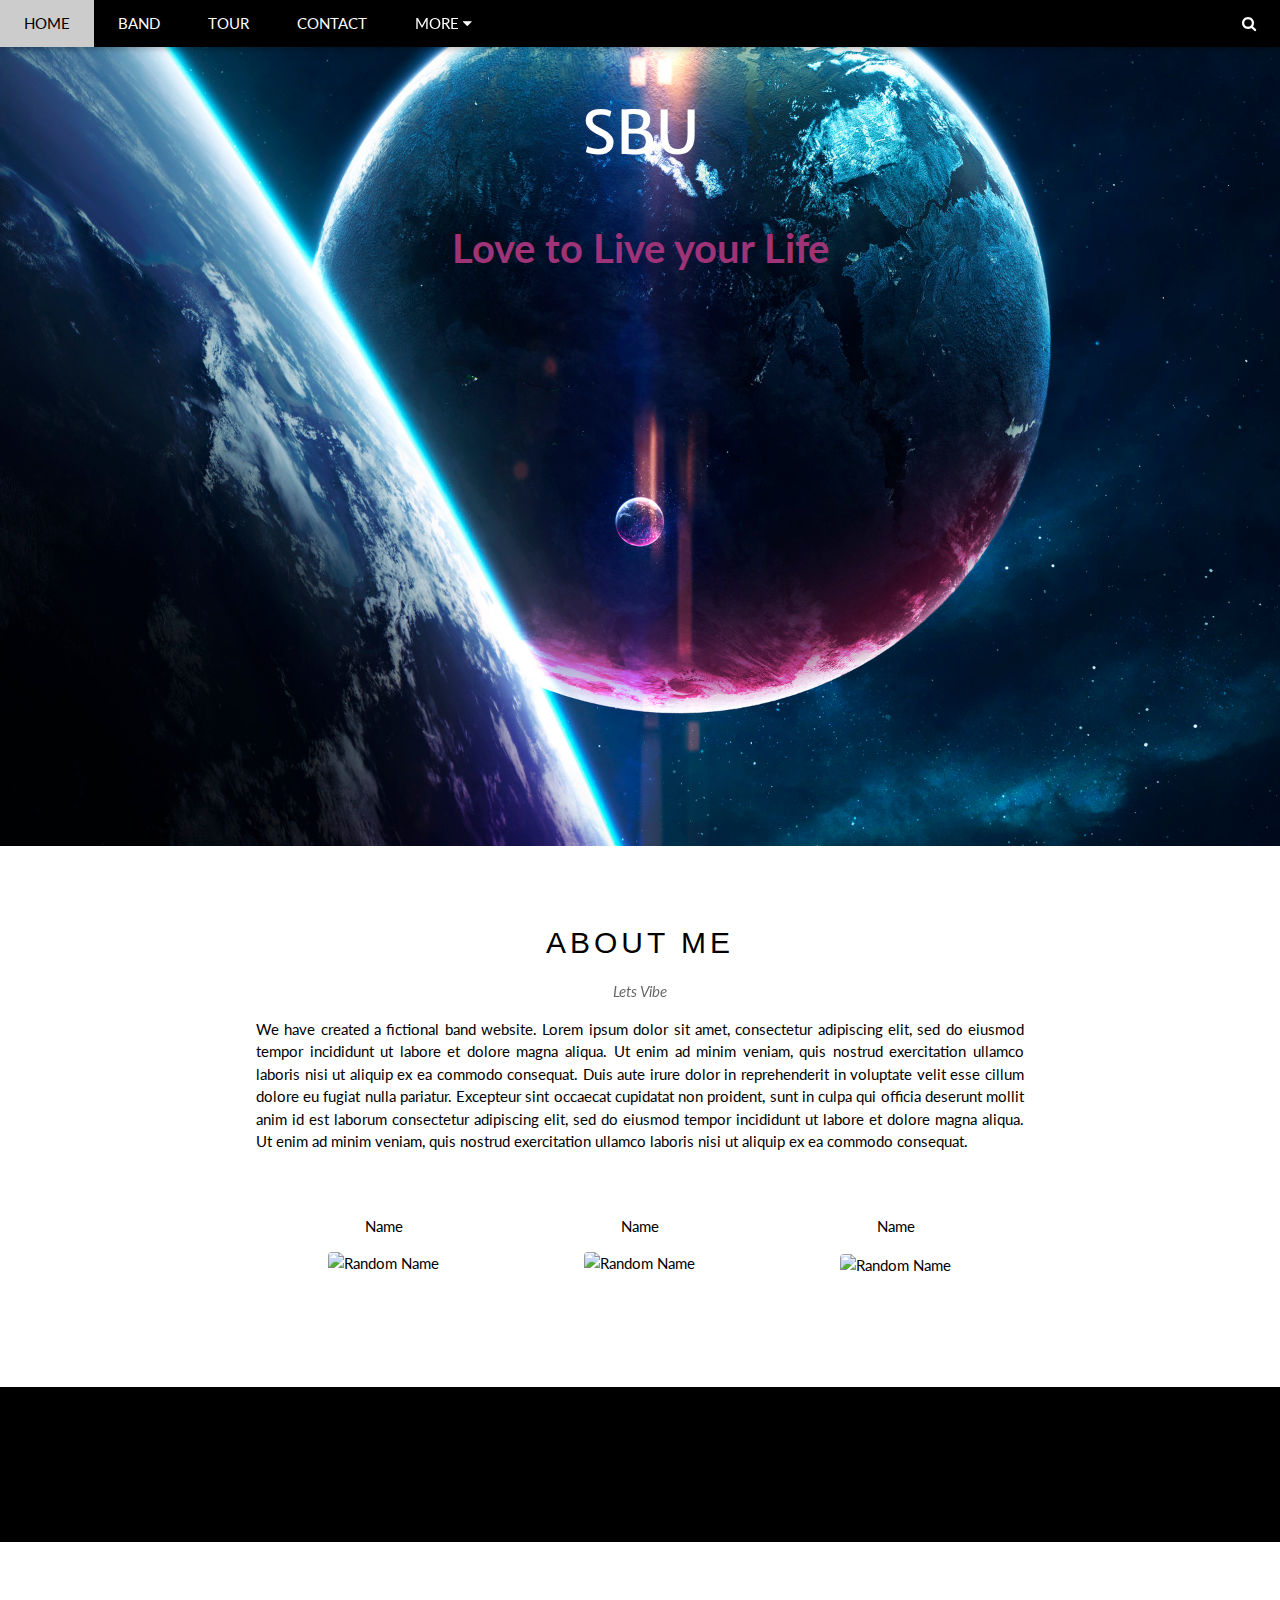
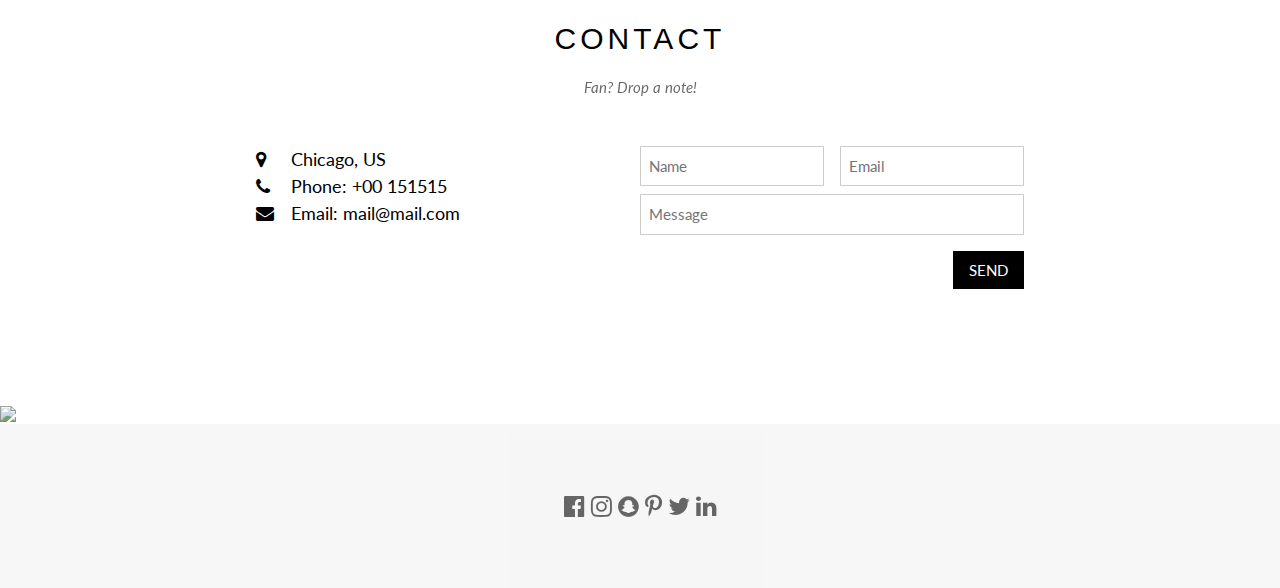
==== index.html @ fea21434 "removed some content" ====
<!DOCTYPE html>
<html>

<head>
    <meta charset="utf-8" />
    <meta http-equiv="X-UA-Compatible" content="IE=edge">
    <title>SBU</title>
    <meta name="viewport" content="width=device-width, initial-scale=1">
    <link rel="stylesheet" href="https://www.w3schools.com/w3css/4/w3.css">
    <link rel="stylesheet" href="https://fonts.googleapis.com/css?family=Lato">
    <link rel="stylesheet" href="https://cdnjs.cloudflare.com/ajax/libs/font-awesome/4.7.0/css/font-awesome.min.css">
    <link href="assets/css/style.css" type="text/css" rel="stylesheet">
    <link href="https://fonts.googleapis.com/css?family=Merriweather+Sans:700i" rel="stylesheet">
    <script src="assets/javascript/sbu.js"></script>
</head>

<body>
    <!-- Navbar -->
    <div class="w3-top">
        <div class="w3-bar w3-black w3-card">
            <a class="w3-bar-item w3-button w3-padding-large w3-hide-medium w3-hide-large w3-right" href="javascript:void(0)"
                onclick="myFunction()" title="Toggle Navigation Menu"><i class="fa fa-bars"></i></a>
            <a href="#" class="w3-bar-item w3-button w3-padding-large">HOME</a>
            <a href="#band" class="w3-bar-item w3-button w3-padding-large w3-hide-small">BAND</a>
            <a href="#tour" class="w3-bar-item w3-button w3-padding-large w3-hide-small">TOUR</a>
            <a href="#contact" class="w3-bar-item w3-button w3-padding-large w3-hide-small">CONTACT</a>
            <div class="w3-dropdown-hover w3-hide-small">
                <button class="w3-padding-large w3-button" title="More">MORE <i class="fa fa-caret-down"></i></button>
                <div class="w3-dropdown-content w3-bar-block w3-card-4">
                    <a href="#" class="w3-bar-item w3-button">Merchandise</a>
                    <a href="#" class="w3-bar-item w3-button">Extras</a>
                    <a href="#" class="w3-bar-item w3-button">Media</a>
                </div>
            </div>
            <a href="javascript:void(0)" class="w3-padding-large w3-hover-red w3-hide-small w3-right"><i class="fa fa-search"></i></a>
        </div>
    </div>

    <!-- Navbar on small screens (remove the onclick attribute if you want the navbar to always show on top of the content when clicking on the links) -->
    <div id="navDemo" class="w3-bar-block w3-black w3-hide w3-hide-large w3-hide-medium w3-top" style="margin-top:46px">
        <a href="#band" class="w3-bar-item w3-button w3-padding-large" onclick="myFunction()">BAND</a>
        <a href="#tour" class="w3-bar-item w3-button w3-padding-large" onclick="myFunction()">TOUR</a>
        <a href="#contact" class="w3-bar-item w3-button w3-padding-large" onclick="myFunction()">CONTACT</a>
        <a href="#" class="w3-bar-item w3-button w3-padding-large" onclick="myFunction()">MERCH</a>
    </div>

    <!-- Page content -->
    <div class="w3-content" style="max-width:100%;margin-top:46px">
        <div class="w3-display-container w3-center">
            <img src="assets/photos/planets.png" style="width:100%;">
            <div class="w3-display-topmiddle w3-container w3-text-white w3-padding-32 w3-hide-small">
                <h1 id="sbu">SBU</h1>
                <p id="love"><b>Love to Live your Life</b></p>
            </div>
        </div>

        <!-- The Band Section -->
        <div class="w3-container w3-content w3-center w3-padding-64" style="max-width:800px" id="band">
            <h2 class="w3-wide">ABOUT ME</h2>
            <p class="w3-opacity"><i>Lets Vibe</i></p>
            <p class="w3-justify">We have created a fictional band website. Lorem ipsum dolor sit amet, consectetur
                adipiscing elit, sed do eiusmod tempor incididunt ut labore et dolore magna aliqua. Ut enim ad minim
                veniam, quis nostrud exercitation ullamco laboris nisi ut aliquip
                ex ea commodo consequat. Duis aute irure dolor in reprehenderit in voluptate velit esse cillum dolore
                eu fugiat nulla pariatur. Excepteur sint occaecat cupidatat non proident, sunt in culpa qui officia
                deserunt mollit anim id est laborum consectetur
                adipiscing elit, sed do eiusmod tempor incididunt ut labore et dolore magna aliqua. Ut enim ad minim
                veniam, quis nostrud exercitation ullamco laboris nisi ut aliquip ex ea commodo consequat.</p>
            <div class="w3-row w3-padding-32">
                <div class="w3-third">
                    <p>Name</p>
                    <img src="/w3images/bandmember.jpg" class="w3-round w3-margin-bottom" alt="Random Name" style="width:60%">
                </div>
                <div class="w3-third">
                    <p>Name</p>
                    <img src="/w3images/bandmember.jpg" class="w3-round w3-margin-bottom" alt="Random Name" style="width:60%">
                </div>
                <div class="w3-third">
                    <p>Name</p>
                    <img src="/w3images/bandmember.jpg" class="w3-round" alt="Random Name" style="width:60%">
                </div>
            </div>
        </div>

        <div class="w3-black"> 
            <div id="video-container">
            <video autoplay loop muted="muted">
                <source id="mp4" src="assets/videos/sbu.mp4" type="video/mp4">
            </video>
        </div>
        </div>
        <!-- end video-container -->

    <!-- The Contact Section -->
    <div class="w3-container w3-content w3-padding-64" style="max-width:800px" id="contact">
        <h2 class="w3-wide w3-center">CONTACT</h2>
        <p class="w3-opacity w3-center"><i>Fan? Drop a note!</i></p>
        <div class="w3-row w3-padding-32">
            <div class="w3-col m6 w3-large w3-margin-bottom">
                <i class="fa fa-map-marker" style="width:30px"></i> Chicago, US<br>
                <i class="fa fa-phone" style="width:30px"></i> Phone: +00 151515<br>
                <i class="fa fa-envelope" style="width:30px"> </i> Email: mail@mail.com<br>
            </div>
            <div class="w3-col m6">
                <form action="/action_page.php" target="_blank">
                    <div class="w3-row-padding" style="margin:0 -16px 8px -16px">
                        <div class="w3-half">
                            <input class="w3-input w3-border" type="text" placeholder="Name" required name="Name">
                        </div>
                        <div class="w3-half">
                            <input class="w3-input w3-border" type="text" placeholder="Email" required name="Email">
                        </div>
                    </div>
                    <input class="w3-input w3-border" type="text" placeholder="Message" required name="Message">
                    <button class="w3-button w3-black w3-section w3-right" type="submit">SEND</button>
                </form>
            </div>
        </div>
    </div>

    <!-- End Page Content -->
    </div>

    <!-- Image of location/map -->
    <img src="/w3images/map.jpg" class="w3-image w3-greyscale-min" style="width:100%">

    <!-- Footer -->
    <footer class="w3-container w3-padding-64 w3-center w3-opacity w3-light-grey w3-xlarge">
        <i class="fa fa-facebook-official w3-hover-opacity"></i>
        <i class="fa fa-instagram w3-hover-opacity"></i>
        <i class="fa fa-snapchat w3-hover-opacity"></i>
        <i class="fa fa-pinterest-p w3-hover-opacity"></i>
        <i class="fa fa-twitter w3-hover-opacity"></i>
        <i class="fa fa-linkedin w3-hover-opacity"></i>
    </footer>
</body>

</html>
---- assets/css/style.css ----
body {font-family: "Lato", sans-serif}

#sbu
{
    font-family: 'Merriweather Sans', sans-serif;
    font-size: 60px
}
#love
{
    color:#9e3477;
    font-size: 40px;
}
#video-container {
    top:0%;
    left:0%;
    height:auto;
    width:100%;
    overflow: hidden;
    position: relative;
}
video {
    position: inherit;
    z-index:0;
        width: 100%;
}
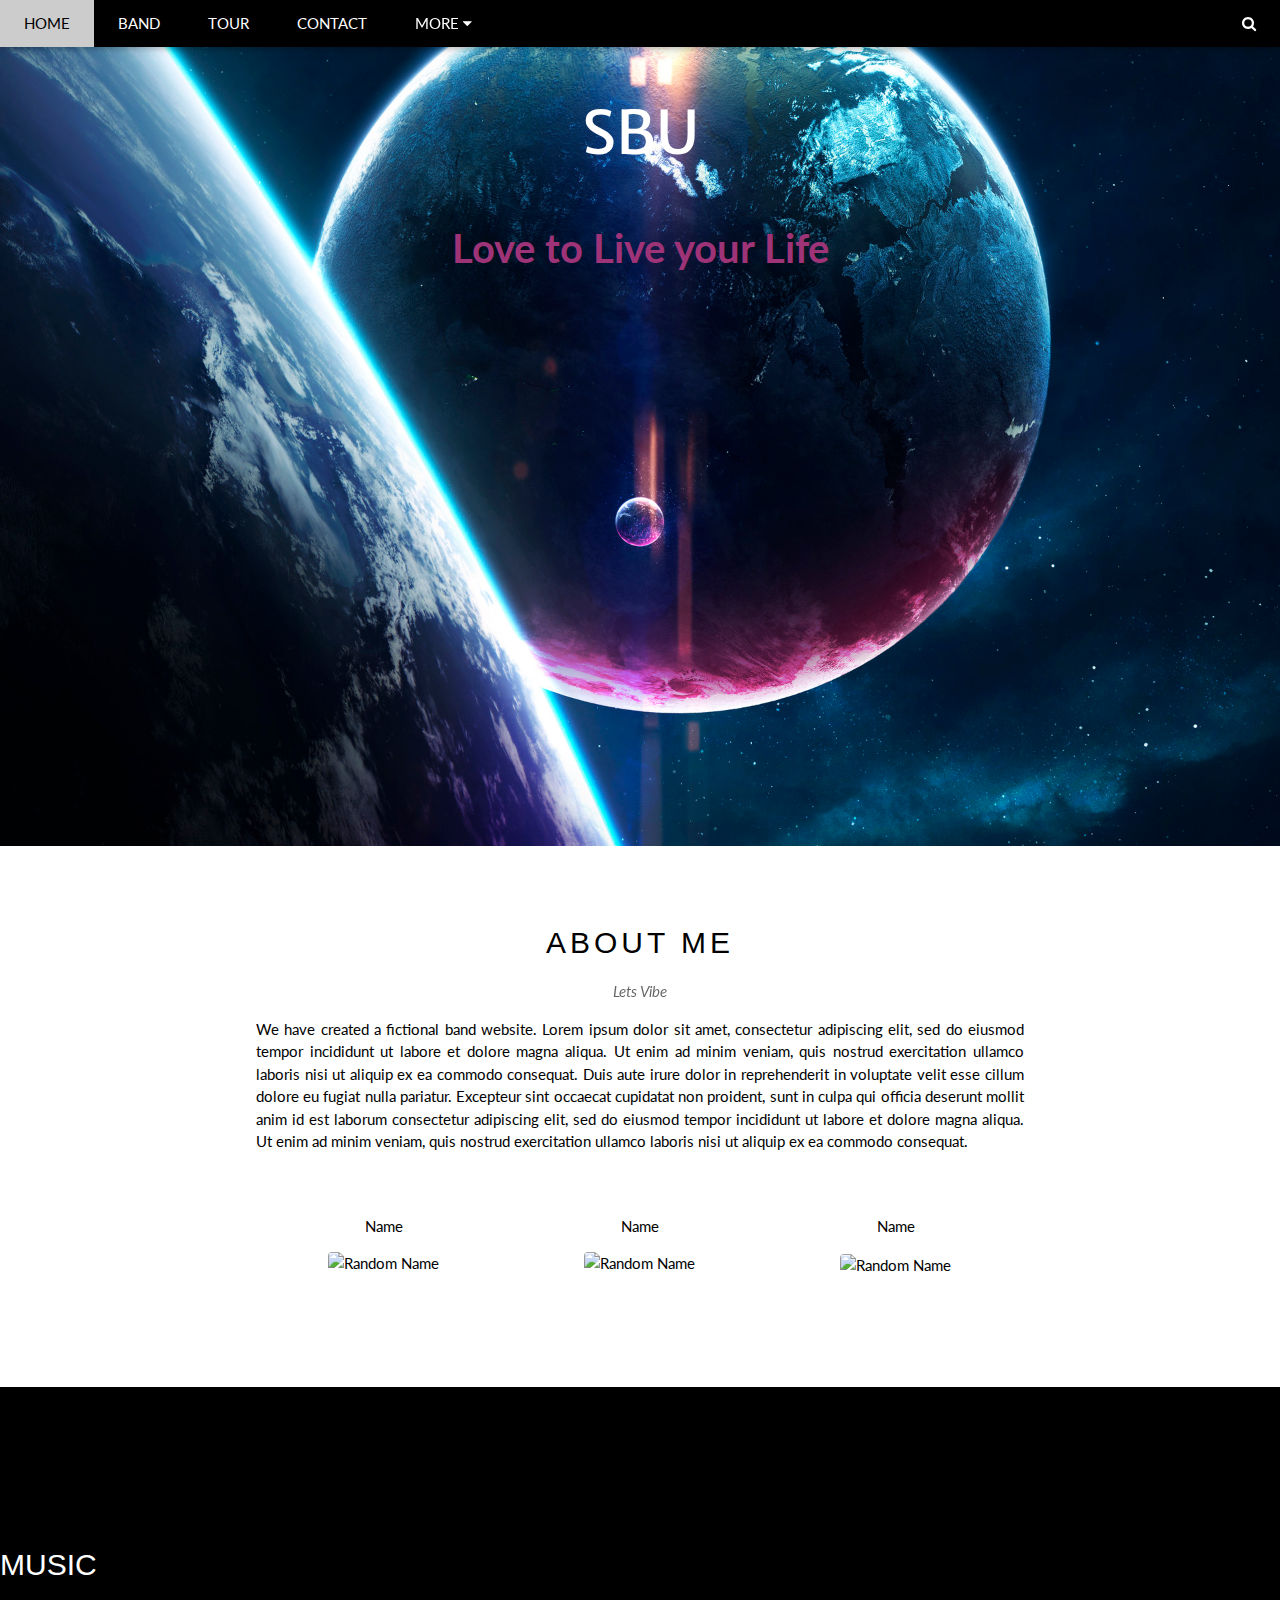
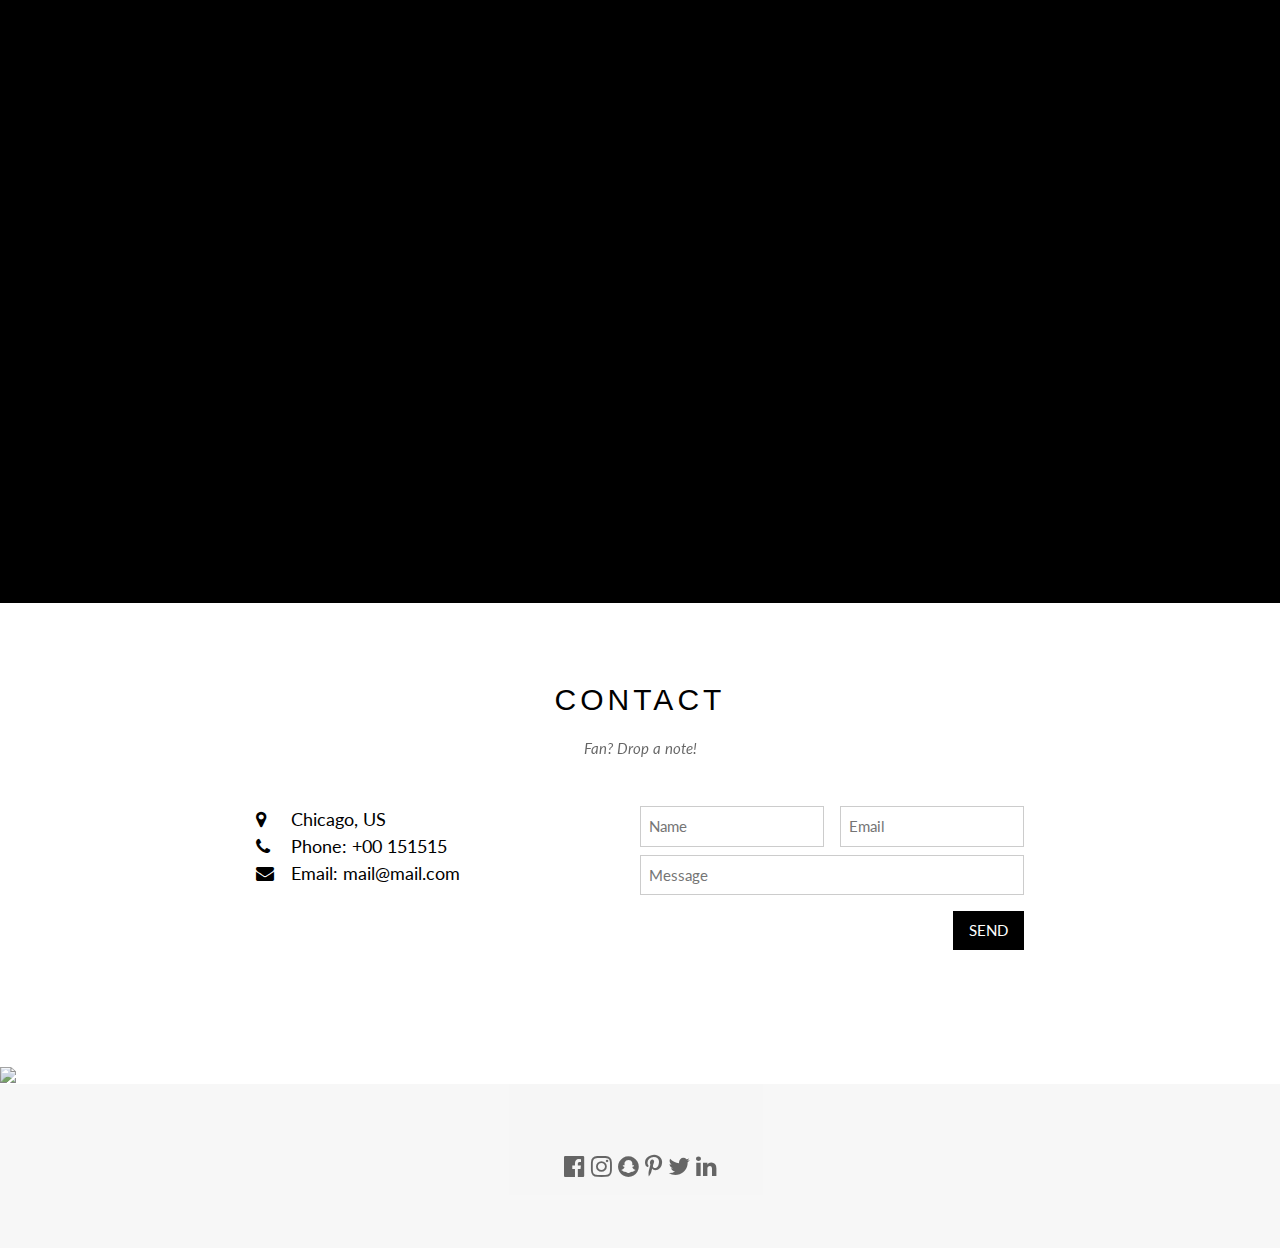
==== commit fcd28fc7: "added soundcloud" ====
--- a/index.html
+++ b/index.html
@@ -90,7 +90,13 @@
         </div>
         </div>
         <!-- end video-container -->
-
+    <!--Music-->
+    <div class="w3-black" id="cloud-container">
+    <div class="soundcloud">
+        <h2>MUSIC</h2>
+        <iframe width="100%" height="600" scrolling="no" frameborder="no" allow="autoplay" style="float:middle" src="https://w.soundcloud.com/player/?url=https%3A//api.soundcloud.com/users/2488060&color=%237a15ab&auto_play=false&hide_related=false&show_comments=true&show_user=true&show_reposts=false&show_teaser=true&visual=true"></iframe>
+    </div>
+</div>
     <!-- The Contact Section -->
     <div class="w3-container w3-content w3-padding-64" style="max-width:800px" id="contact">
         <h2 class="w3-wide w3-center">CONTACT</h2>
--- a/assets/css/style.css
+++ b/assets/css/style.css
@@ -20,6 +20,19 @@
 }
 video {
     position: inherit;
-    z-index:0;
+    z-index: 0;
         width: 100%;
 }
+#cloud-container {
+    background-color: black;
+    width: 100%;
+    margin-top: -10px;
+    top: 50%;
+    left: 50%;
+}
+.soundcloud {
+    z-index: 0;
+    width: 50%;
+
+}
+
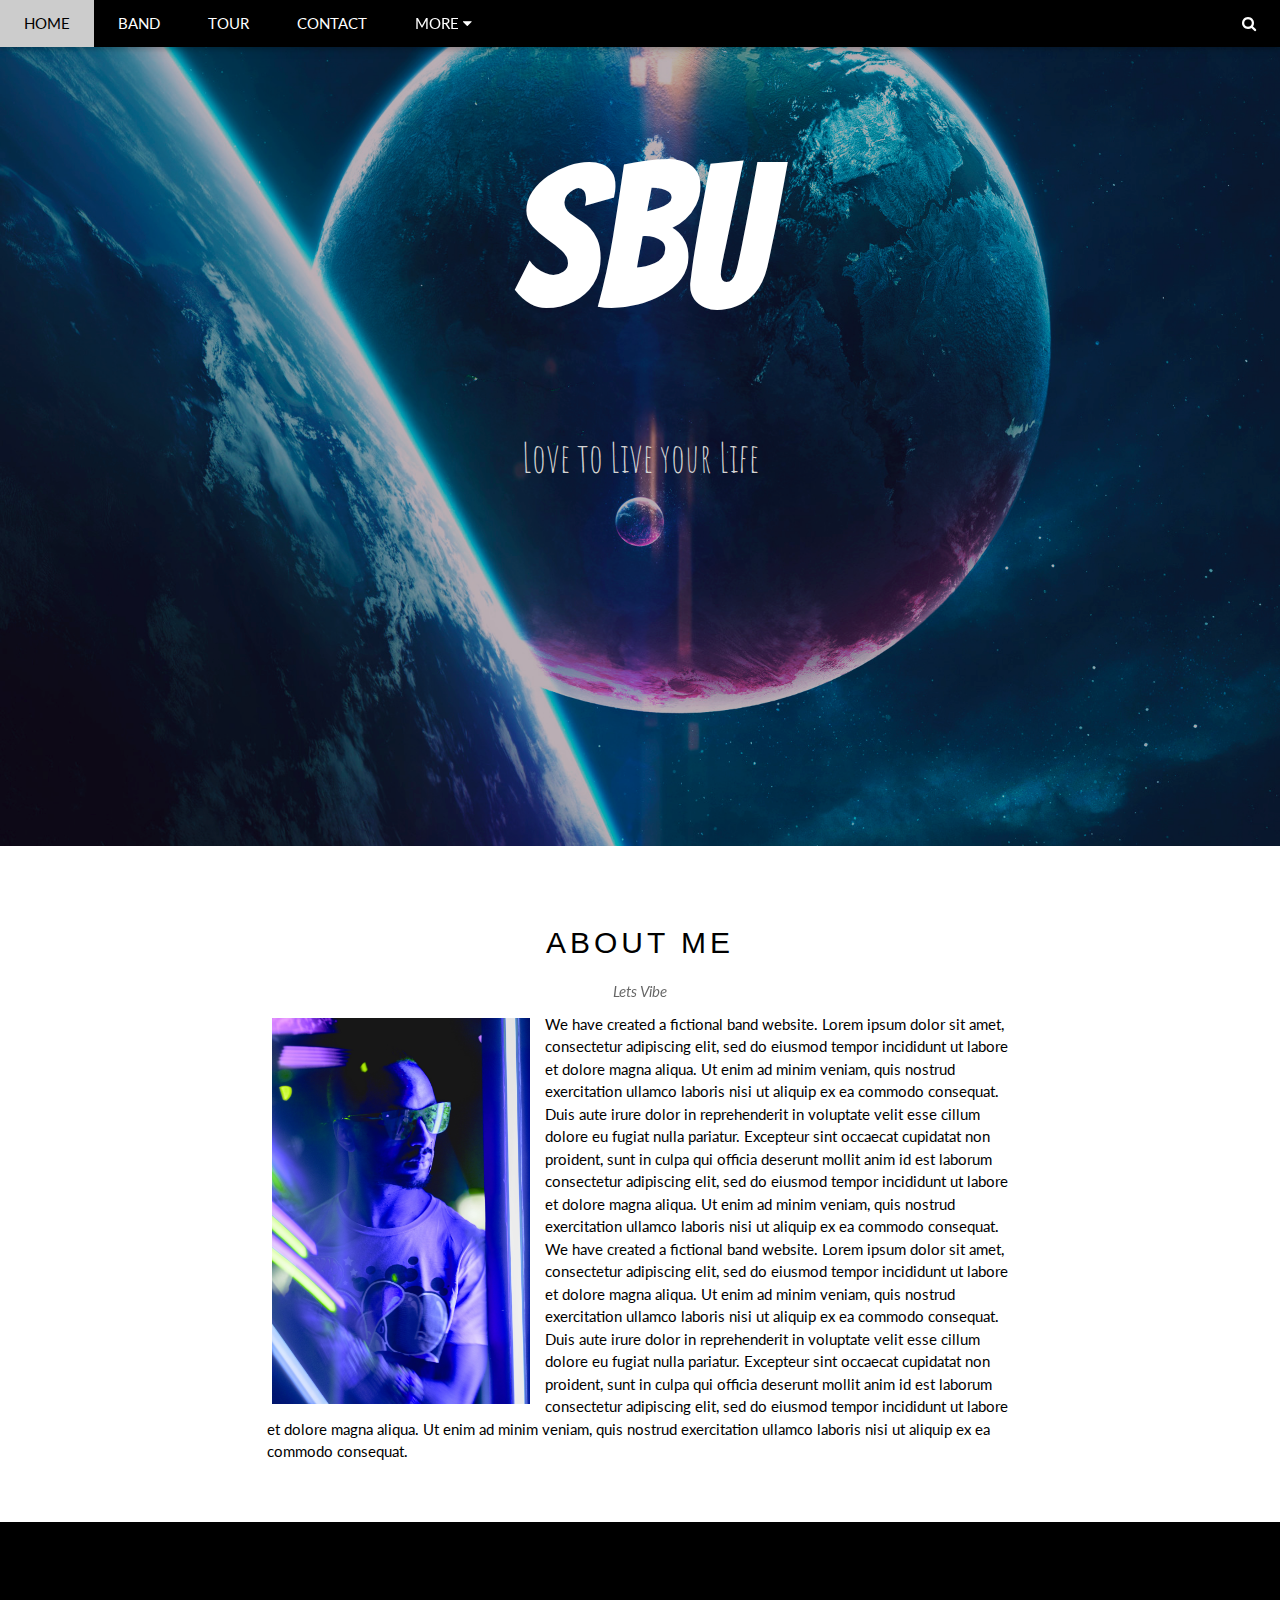
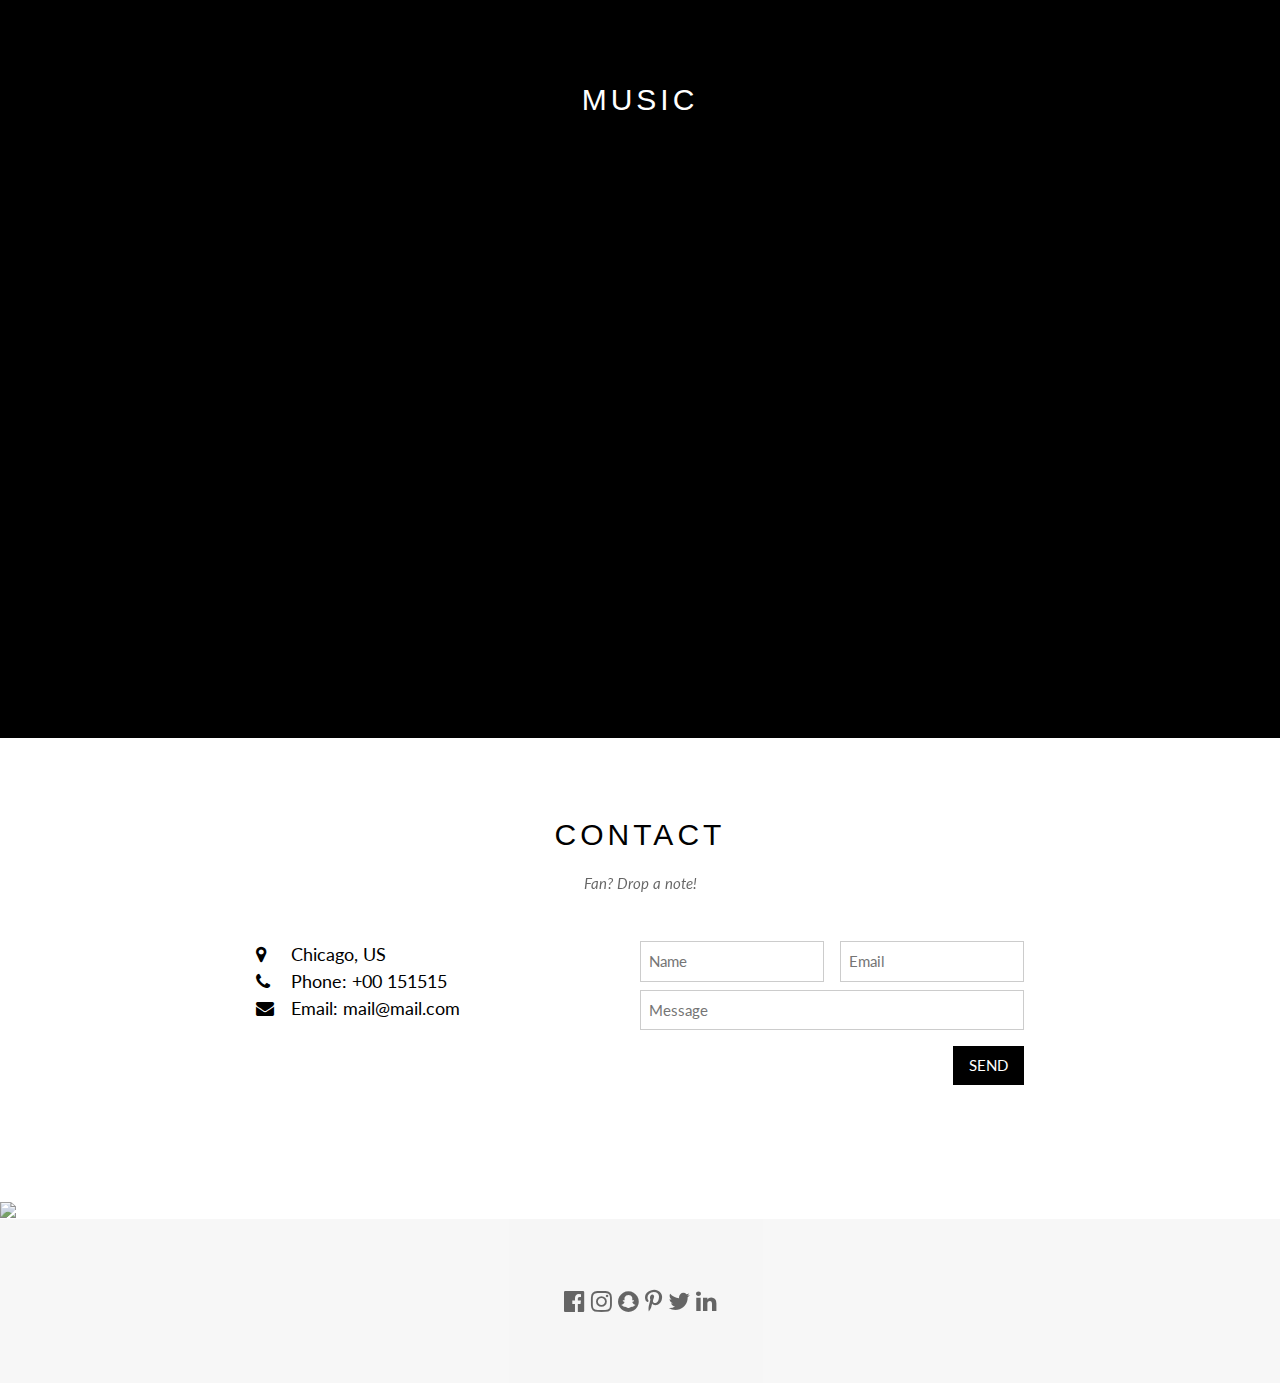
==== commit cdd217fd: "Typography and flexbox added" ====
--- a/index.html
+++ b/index.html
@@ -9,8 +9,8 @@
     <link rel="stylesheet" href="https://www.w3schools.com/w3css/4/w3.css">
     <link rel="stylesheet" href="https://fonts.googleapis.com/css?family=Lato">
     <link rel="stylesheet" href="https://cdnjs.cloudflare.com/ajax/libs/font-awesome/4.7.0/css/font-awesome.min.css">
+    <link href="https://fonts.googleapis.com/css?family=Amatic+SC|Bangers" rel="stylesheet">
     <link href="assets/css/style.css" type="text/css" rel="stylesheet">
-    <link href="https://fonts.googleapis.com/css?family=Merriweather+Sans:700i" rel="stylesheet">
     <script src="assets/javascript/sbu.js"></script>
 </head>
 
@@ -44,87 +44,91 @@
         <a href="#" class="w3-bar-item w3-button w3-padding-large" onclick="myFunction()">MERCH</a>
     </div>
 
-    <!-- Page content -->
+    <!--Jumbotron Photo-->
     <div class="w3-content" style="max-width:100%;margin-top:46px">
         <div class="w3-display-container w3-center">
-            <img src="assets/photos/planets.png" style="width:100%;">
+            <img src="assets/photos/planets2.png" style="width:100%">
             <div class="w3-display-topmiddle w3-container w3-text-white w3-padding-32 w3-hide-small">
                 <h1 id="sbu">SBU</h1>
-                <p id="love"><b>Love to Live your Life</b></p>
+                <p id="love">Love to Live your Life</p>
             </div>
         </div>
 
-        <!-- The Band Section -->
-        <div class="w3-container w3-content w3-center w3-padding-64" style="max-width:800px" id="band">
-            <h2 class="w3-wide">ABOUT ME</h2>
-            <p class="w3-opacity"><i>Lets Vibe</i></p>
-            <p class="w3-justify">We have created a fictional band website. Lorem ipsum dolor sit amet, consectetur
-                adipiscing elit, sed do eiusmod tempor incididunt ut labore et dolore magna aliqua. Ut enim ad minim
-                veniam, quis nostrud exercitation ullamco laboris nisi ut aliquip
-                ex ea commodo consequat. Duis aute irure dolor in reprehenderit in voluptate velit esse cillum dolore
-                eu fugiat nulla pariatur. Excepteur sint occaecat cupidatat non proident, sunt in culpa qui officia
-                deserunt mollit anim id est laborum consectetur
-                adipiscing elit, sed do eiusmod tempor incididunt ut labore et dolore magna aliqua. Ut enim ad minim
-                veniam, quis nostrud exercitation ullamco laboris nisi ut aliquip ex ea commodo consequat.</p>
+        <!-- About Me section -->
+        <div class="w3-container w3-content w3-padding-64" style="max-width:800px" id="band">
+            <h2 class="w3-wide w3-center">ABOUT ME</h2>
+            <p class="w3-opacity w3-center"><i>Lets Vibe</i></p>
+            <div class="w3-container" id="bio">
+                <img src="assets/photos/sbu.png" id="sbu-photo" style="width:35%">
+                <p class="bio">We have created a fictional band website. Lorem ipsum dolor sit amet, consectetur
+                    adipiscing elit, sed do eiusmod tempor incididunt ut labore et dolore magna aliqua. Ut enim ad
+                    minim
+                    veniam, quis nostrud exercitation ullamco laboris nisi ut aliquip
+                    ex ea commodo consequat. Duis aute irure dolor in reprehenderit in voluptate velit esse cillum
+                    dolore
+                    eu fugiat nulla pariatur. Excepteur sint occaecat cupidatat non proident, sunt in culpa qui officia
+                    deserunt mollit anim id est laborum consectetur
+                    adipiscing elit, sed do eiusmod tempor incididunt ut labore et dolore magna aliqua. Ut enim ad
+                    minim
+                    veniam, quis nostrud exercitation ullamco laboris nisi ut aliquip ex ea commodo consequat. We have created a fictional band website. Lorem ipsum dolor sit amet, consectetur
+                    adipiscing elit, sed do eiusmod tempor incididunt ut labore et dolore magna aliqua. Ut enim ad
+                    minim
+                    veniam, quis nostrud exercitation ullamco laboris nisi ut aliquip
+                    ex ea commodo consequat. Duis aute irure dolor in reprehenderit in voluptate velit esse cillum
+                    dolore
+                    eu fugiat nulla pariatur. Excepteur sint occaecat cupidatat non proident, sunt in culpa qui officia
+                    deserunt mollit anim id est laborum consectetur
+                    adipiscing elit, sed do eiusmod tempor incididunt ut labore et dolore magna aliqua. Ut enim ad
+                    minim
+                    veniam, quis nostrud exercitation ullamco laboris nisi ut aliquip ex ea commodo consequat.</p>
+            </div>
+        </div>
+
+<!--Video Section-->
+        <div class="w3-black">
+            <div id="video-container">
+                <video autoplay loop muted="muted">
+                    <source id="mp4" src="assets/videos/sbu.mp4" type="video/mp4">
+                </video>
+            </div>
+        </div>
+        <!-- end video-container -->
+        <!--Music-->
+        <div class="w3-black" id="cloud-container">
+            <div class="w3-center soundcloud">
+                <h2 class="w3-wide">MUSIC</h2>
+                <iframe width="100%" height="600" scrolling="no" frameborder="no" allow="autoplay" src="https://w.soundcloud.com/player/?url=https%3A//api.soundcloud.com/users/2488060&color=%237a15ab&auto_play=false&hide_related=false&show_comments=true&show_user=true&show_reposts=false&show_teaser=true&visual=true"
+                    style="float:middle"></iframe>
+            </div>
+        </div>
+        <!-- The Contact Section -->
+        <div class="w3-container w3-content w3-padding-64" style="max-width:800px" id="contact">
+            <h2 class="w3-wide w3-center">CONTACT</h2>
+            <p class="w3-opacity w3-center"><i>Fan? Drop a note!</i></p>
             <div class="w3-row w3-padding-32">
-                <div class="w3-third">
-                    <p>Name</p>
-                    <img src="/w3images/bandmember.jpg" class="w3-round w3-margin-bottom" alt="Random Name" style="width:60%">
+                <div class="w3-col m6 w3-large w3-margin-bottom">
+                    <i class="fa fa-map-marker" style="width:30px"></i> Chicago, US<br>
+                    <i class="fa fa-phone" style="width:30px"></i> Phone: +00 151515<br>
+                    <i class="fa fa-envelope" style="width:30px"> </i> Email: mail@mail.com<br>
                 </div>
-                <div class="w3-third">
-                    <p>Name</p>
-                    <img src="/w3images/bandmember.jpg" class="w3-round w3-margin-bottom" alt="Random Name" style="width:60%">
-                </div>
-                <div class="w3-third">
-                    <p>Name</p>
-                    <img src="/w3images/bandmember.jpg" class="w3-round" alt="Random Name" style="width:60%">
+                <div class="w3-col m6">
+                    <form action="/action_page.php" target="_blank">
+                        <div class="w3-row-padding" style="margin:0 -16px 8px -16px">
+                            <div class="w3-half">
+                                <input class="w3-input w3-border" type="text" placeholder="Name" required name="Name">
+                            </div>
+                            <div class="w3-half">
+                                <input class="w3-input w3-border" type="text" placeholder="Email" required name="Email">
+                            </div>
+                        </div>
+                        <input class="w3-input w3-border" type="text" placeholder="Message" required name="Message">
+                        <button class="w3-button w3-black w3-section w3-right" type="submit">SEND</button>
+                    </form>
                 </div>
             </div>
         </div>
 
-        <div class="w3-black"> 
-            <div id="video-container">
-            <video autoplay loop muted="muted">
-                <source id="mp4" src="assets/videos/sbu.mp4" type="video/mp4">
-            </video>
-        </div>
-        </div>
-        <!-- end video-container -->
-    <!--Music-->
-    <div class="w3-black" id="cloud-container">
-    <div class="soundcloud">
-        <h2>MUSIC</h2>
-        <iframe width="100%" height="600" scrolling="no" frameborder="no" allow="autoplay" style="float:middle" src="https://w.soundcloud.com/player/?url=https%3A//api.soundcloud.com/users/2488060&color=%237a15ab&auto_play=false&hide_related=false&show_comments=true&show_user=true&show_reposts=false&show_teaser=true&visual=true"></iframe>
-    </div>
-</div>
-    <!-- The Contact Section -->
-    <div class="w3-container w3-content w3-padding-64" style="max-width:800px" id="contact">
-        <h2 class="w3-wide w3-center">CONTACT</h2>
-        <p class="w3-opacity w3-center"><i>Fan? Drop a note!</i></p>
-        <div class="w3-row w3-padding-32">
-            <div class="w3-col m6 w3-large w3-margin-bottom">
-                <i class="fa fa-map-marker" style="width:30px"></i> Chicago, US<br>
-                <i class="fa fa-phone" style="width:30px"></i> Phone: +00 151515<br>
-                <i class="fa fa-envelope" style="width:30px"> </i> Email: mail@mail.com<br>
-            </div>
-            <div class="w3-col m6">
-                <form action="/action_page.php" target="_blank">
-                    <div class="w3-row-padding" style="margin:0 -16px 8px -16px">
-                        <div class="w3-half">
-                            <input class="w3-input w3-border" type="text" placeholder="Name" required name="Name">
-                        </div>
-                        <div class="w3-half">
-                            <input class="w3-input w3-border" type="text" placeholder="Email" required name="Email">
-                        </div>
-                    </div>
-                    <input class="w3-input w3-border" type="text" placeholder="Message" required name="Message">
-                    <button class="w3-button w3-black w3-section w3-right" type="submit">SEND</button>
-                </form>
-            </div>
-        </div>
-    </div>
-
-    <!-- End Page Content -->
+        <!-- End Page Content -->
     </div>
 
     <!-- Image of location/map -->
--- a/assets/css/style.css
+++ b/assets/css/style.css
@@ -2,13 +2,22 @@
 
 #sbu
 {
-    font-family: 'Merriweather Sans', sans-serif;
-    font-size: 60px
+    font-size: 200px;
+    font-family: 'Bangers', cursive;
 }
 #love
 {
-    color:#9e3477;
+    color:lightgray;
+    font-family: 'Amatic SC', cursive;
     font-size: 40px;
+}
+
+#sbu-photo{
+    float:left;
+    margin-right:15px;
+}
+.bio {
+    margin:-5px;
 }
 #video-container {
     top:0%;
@@ -29,10 +38,12 @@
     margin-top: -10px;
     top: 50%;
     left: 50%;
+    display:flex;
+    justify-content: center;
+
 }
 .soundcloud {
     z-index: 0;
     width: 50%;
-
 }
 
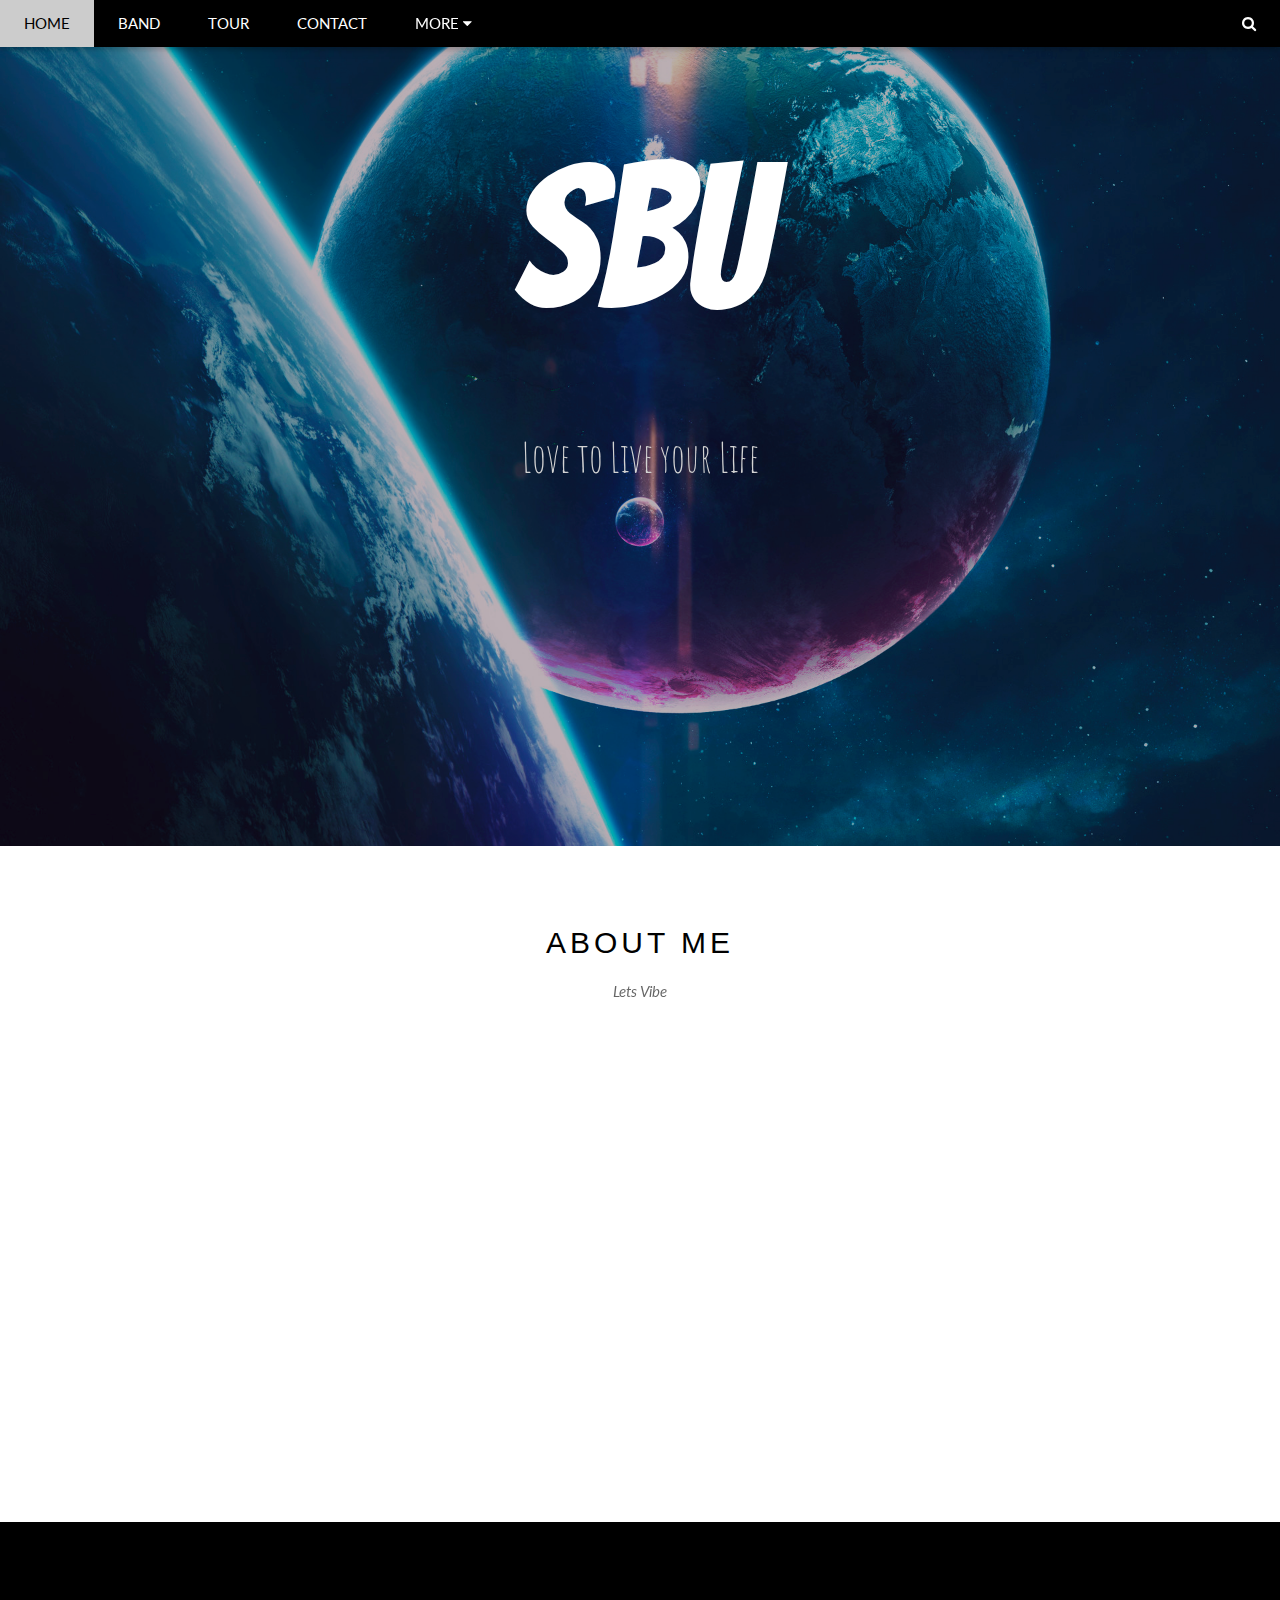
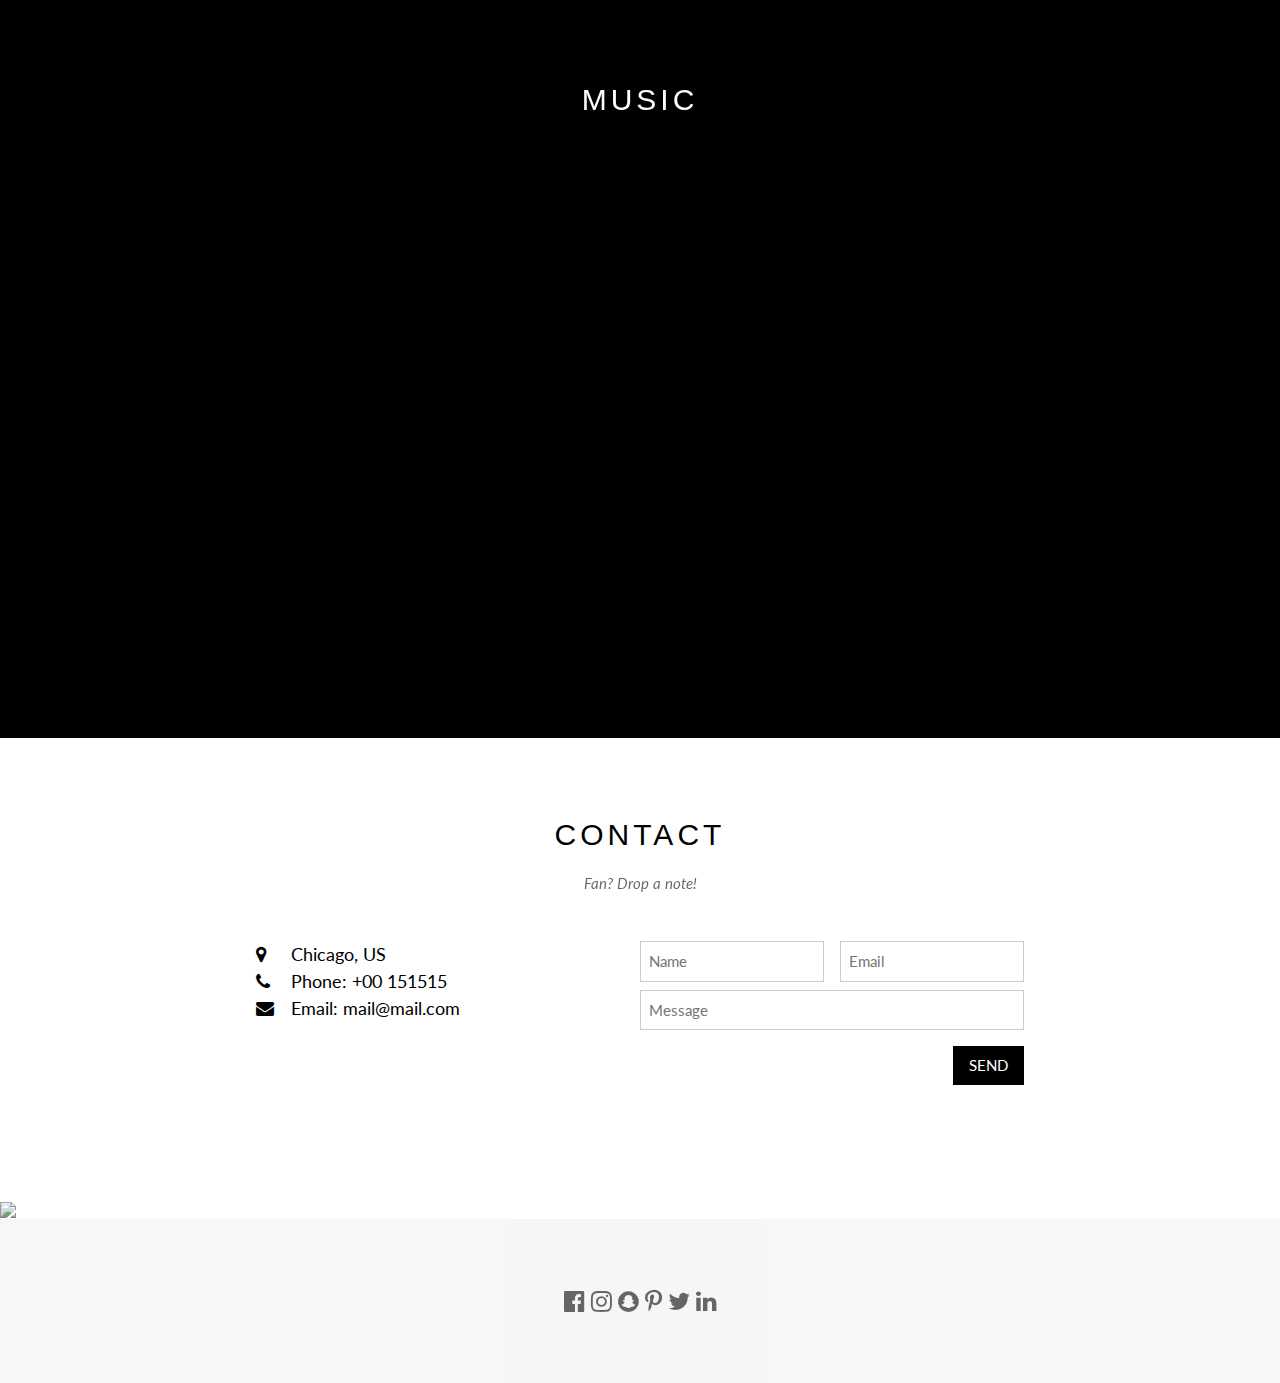
==== commit a4fd5be6: "added animations" ====
--- a/index.html
+++ b/index.html
@@ -10,8 +10,10 @@
     <link rel="stylesheet" href="https://fonts.googleapis.com/css?family=Lato">
     <link rel="stylesheet" href="https://cdnjs.cloudflare.com/ajax/libs/font-awesome/4.7.0/css/font-awesome.min.css">
     <link href="https://fonts.googleapis.com/css?family=Amatic+SC|Bangers" rel="stylesheet">
+    <link rel="stylesheet" href="https://unpkg.com/aos@next/dist/aos.css" />
     <link href="assets/css/style.css" type="text/css" rel="stylesheet">
     <script src="assets/javascript/sbu.js"></script>
+    <link rel="stylesheet" href="https://unpkg.com/aos@next/dist/aos.css" />
 </head>
 
 <body>
@@ -49,8 +51,8 @@
         <div class="w3-display-container w3-center">
             <img src="assets/photos/planets2.png" style="width:100%">
             <div class="w3-display-topmiddle w3-container w3-text-white w3-padding-32 w3-hide-small">
-                <h1 id="sbu">SBU</h1>
-                <p id="love">Love to Live your Life</p>
+                <h1 data-aos="fade-up-right" id="sbu">SBU</h1>
+                <p data-aos="fade-up-left" id="love">Love to Live your Life</p>
             </div>
         </div>
 
@@ -58,7 +60,7 @@
         <div class="w3-container w3-content w3-padding-64" style="max-width:800px" id="band">
             <h2 class="w3-wide w3-center">ABOUT ME</h2>
             <p class="w3-opacity w3-center"><i>Lets Vibe</i></p>
-            <div class="w3-container" id="bio">
+            <div class="w3-container" data-aos="fade-up" id="bio">
                 <img src="assets/photos/sbu.png" id="sbu-photo" style="width:35%">
                 <p class="bio">We have created a fictional band website. Lorem ipsum dolor sit amet, consectetur
                     adipiscing elit, sed do eiusmod tempor incididunt ut labore et dolore magna aliqua. Ut enim ad
@@ -143,6 +145,10 @@
         <i class="fa fa-twitter w3-hover-opacity"></i>
         <i class="fa fa-linkedin w3-hover-opacity"></i>
     </footer>
+    <script src="https://unpkg.com/aos@next/dist/aos.js"></script>
+  <script>
+    AOS.init();
+  </script>
 </body>
 
 </html>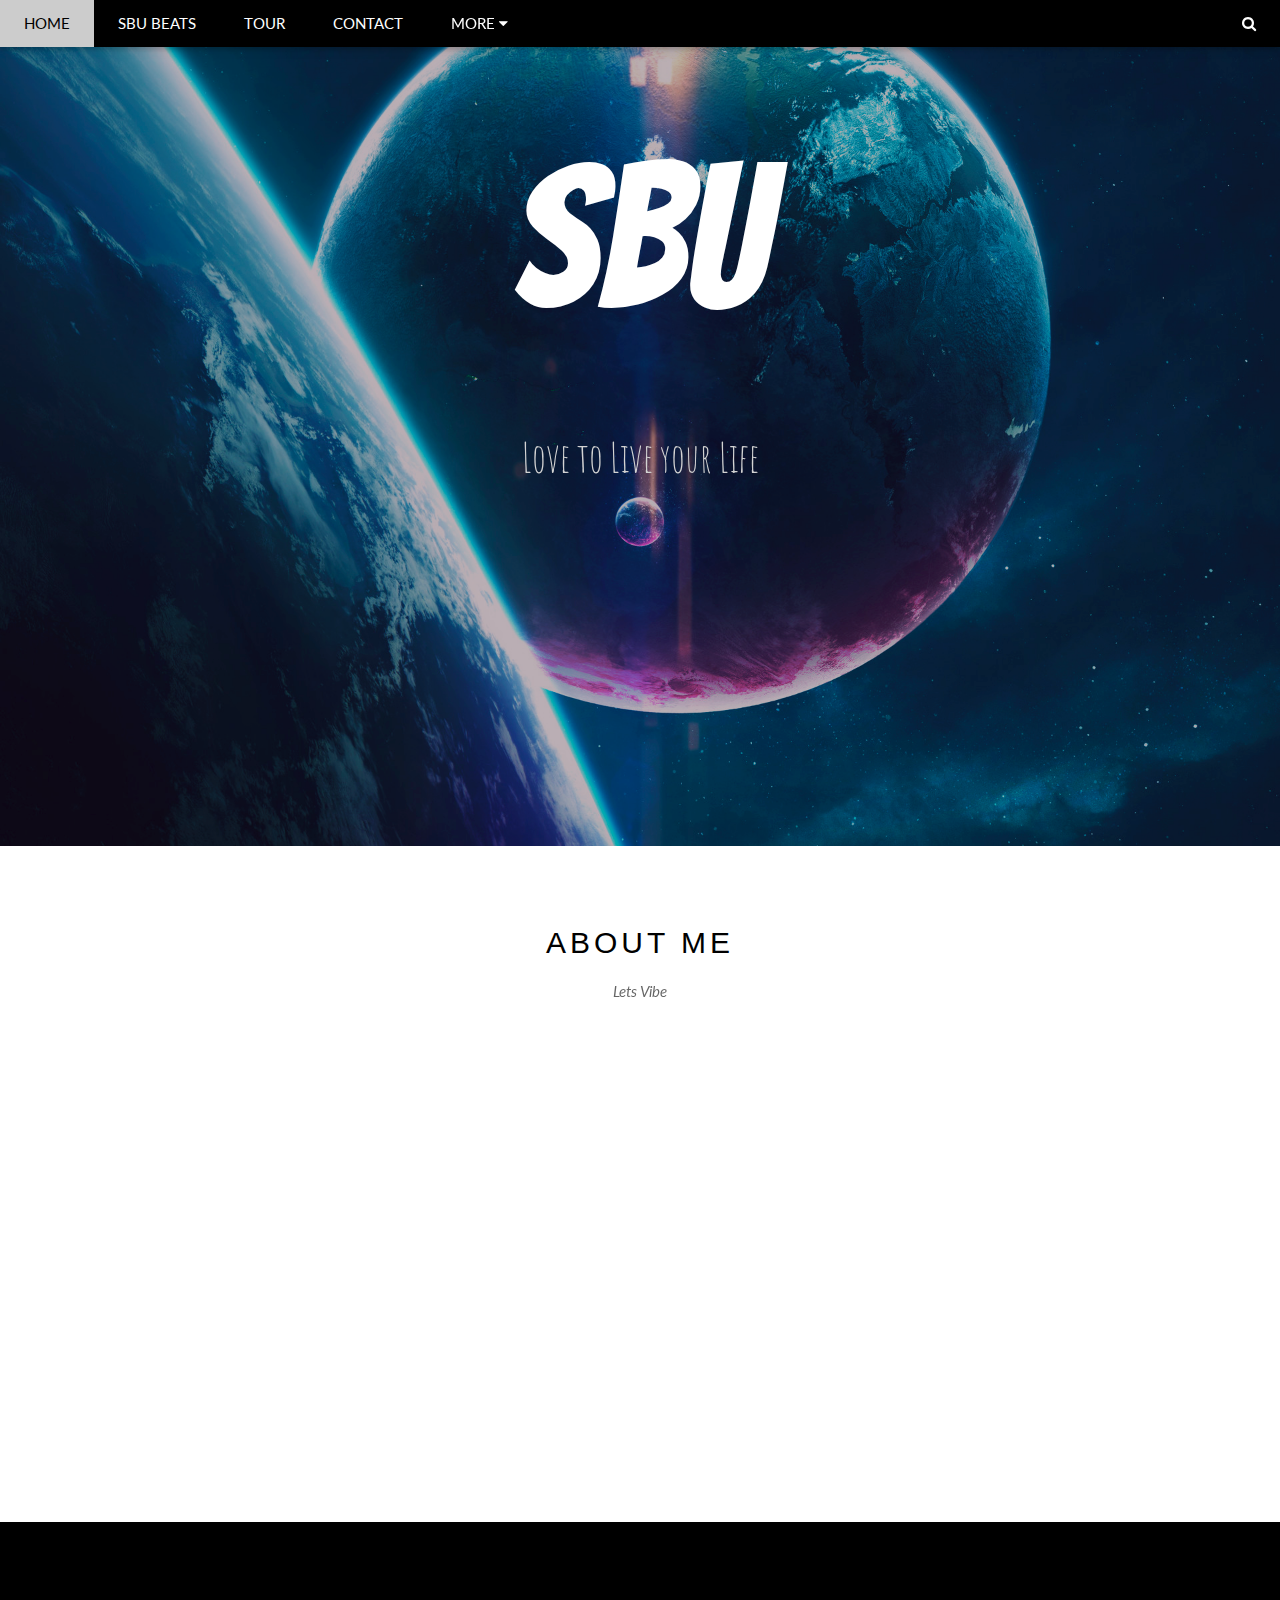
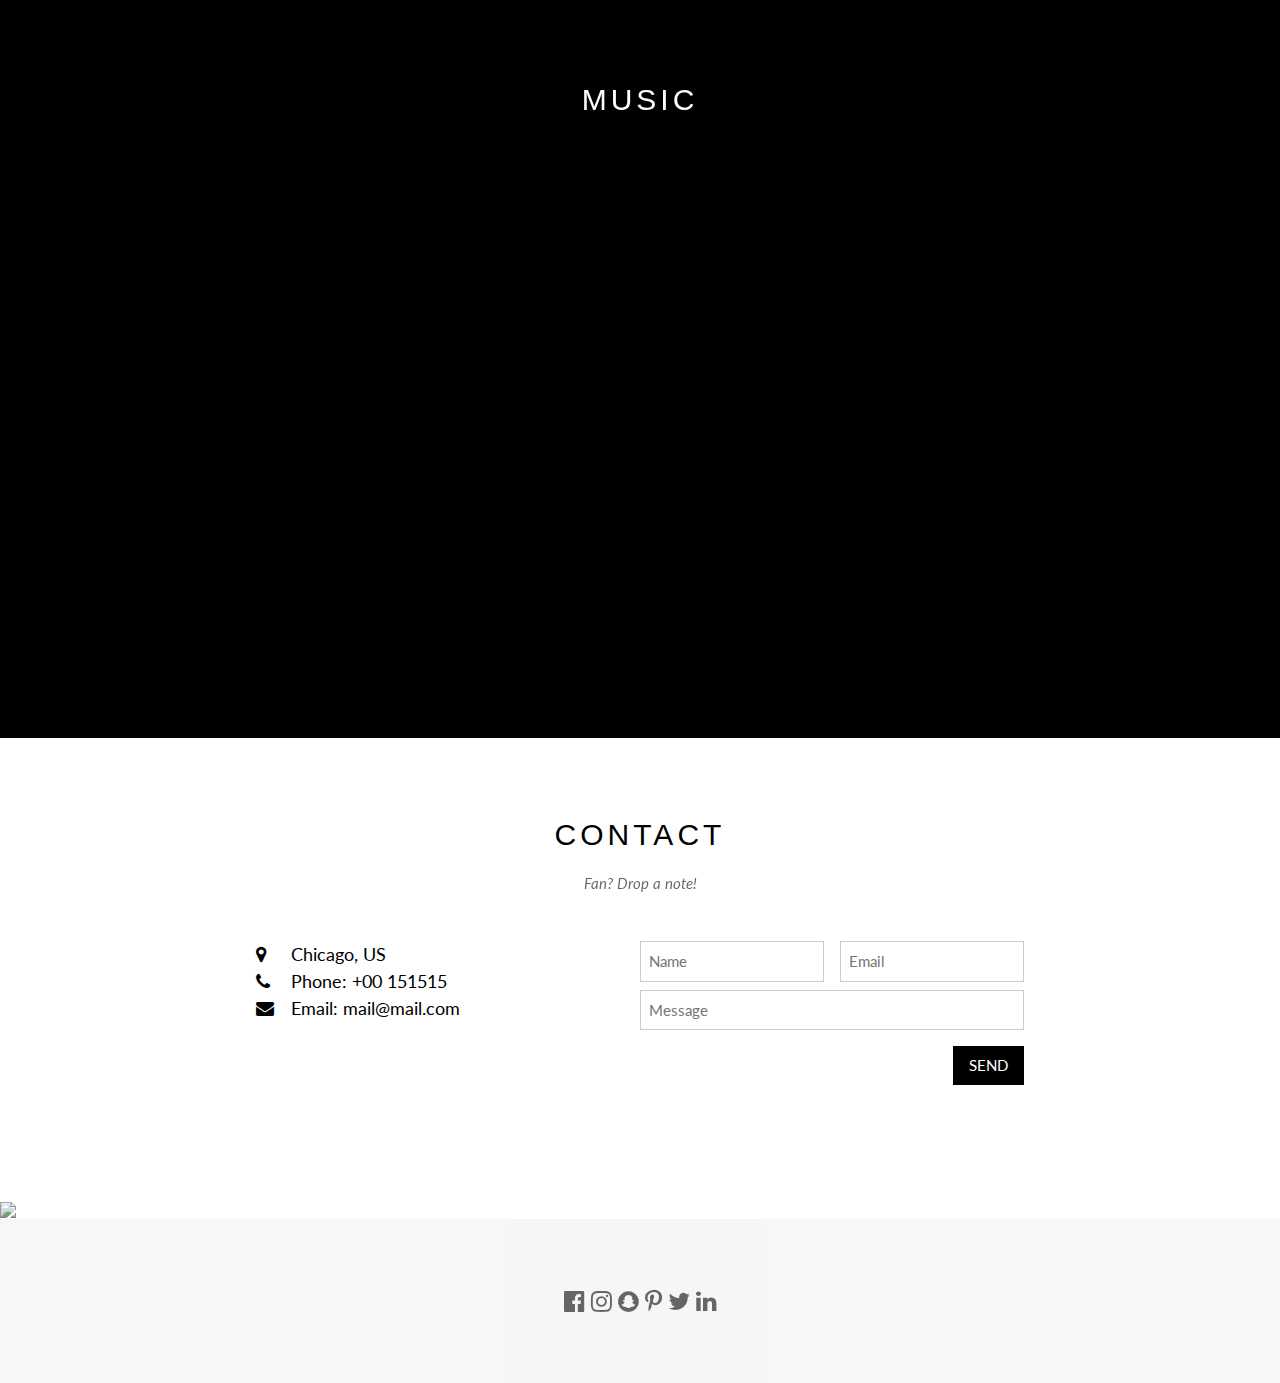
==== commit aa6480c3: "added link to sbu beats page for client review" ====
--- a/index.html
+++ b/index.html
@@ -13,7 +13,7 @@
     <link rel="stylesheet" href="https://unpkg.com/aos@next/dist/aos.css" />
     <link href="assets/css/style.css" type="text/css" rel="stylesheet">
     <script src="assets/javascript/sbu.js"></script>
-    <link rel="stylesheet" href="https://unpkg.com/aos@next/dist/aos.css" />
+    
 </head>
 
 <body>
@@ -23,7 +23,7 @@
             <a class="w3-bar-item w3-button w3-padding-large w3-hide-medium w3-hide-large w3-right" href="javascript:void(0)"
                 onclick="myFunction()" title="Toggle Navigation Menu"><i class="fa fa-bars"></i></a>
             <a href="#" class="w3-bar-item w3-button w3-padding-large">HOME</a>
-            <a href="#band" class="w3-bar-item w3-button w3-padding-large w3-hide-small">BAND</a>
+            <a href="sbubeats.html" class="w3-bar-item w3-button w3-padding-large w3-hide-small">SBU BEATS</a>
             <a href="#tour" class="w3-bar-item w3-button w3-padding-large w3-hide-small">TOUR</a>
             <a href="#contact" class="w3-bar-item w3-button w3-padding-large w3-hide-small">CONTACT</a>
             <div class="w3-dropdown-hover w3-hide-small">
